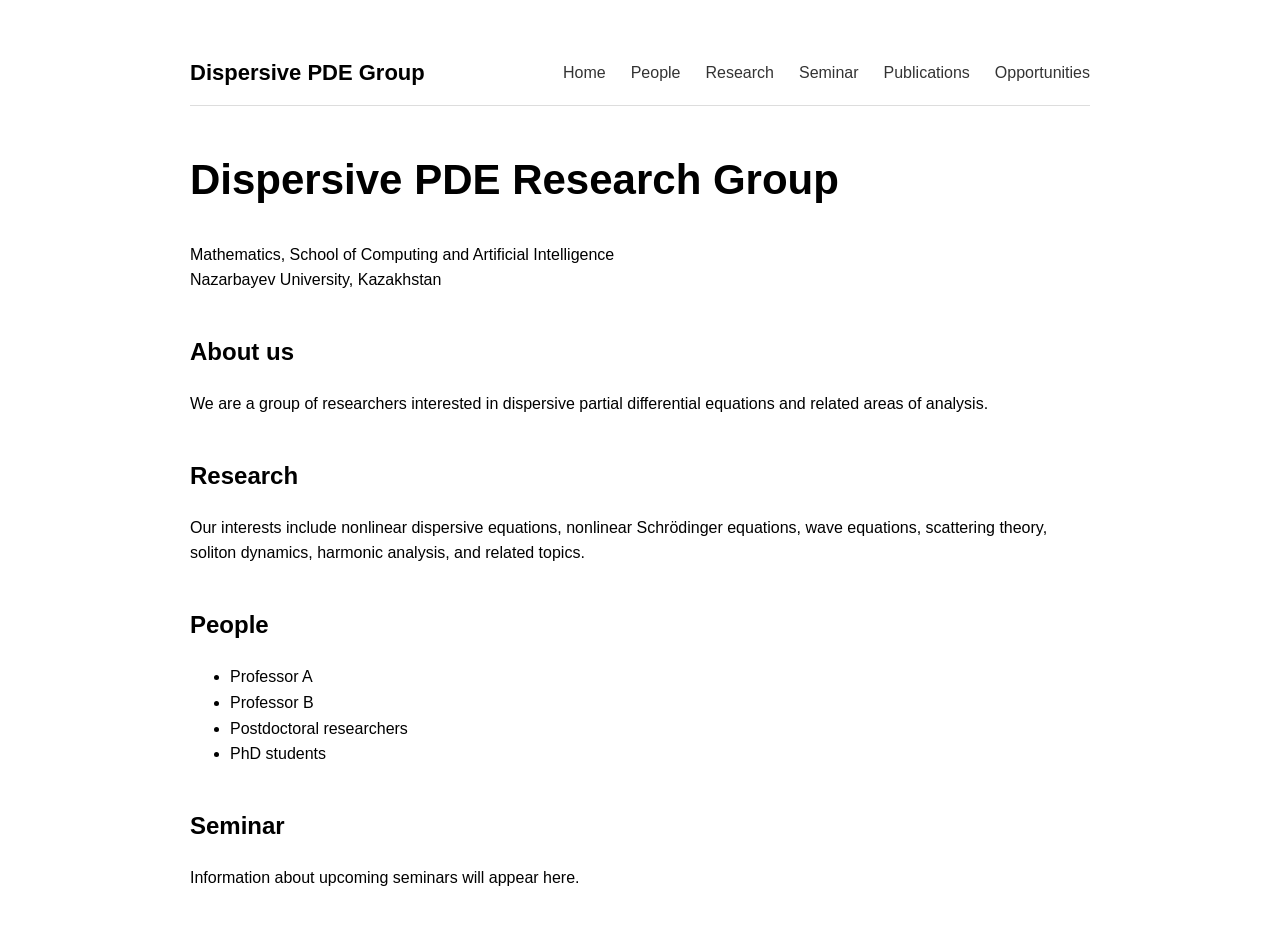
==== index.html @ 65281812 "Update index.html" ====
<!DOCTYPE html>
<html lang="en">

<head>
  <meta charset="UTF-8">
  <meta name="viewport" content="width=device-width, initial-scale=1.0">
  <title>Dispersive PDE Research Group</title>
  <link rel="stylesheet" href="style.css">
</head>

<body>

  <nav class="navbar">
  <div class="nav-container">

    <div class="site-name">
      Dispersive PDE Group
    </div>

    <div class="nav-links">
      <a href="index.html">Home</a>
      <a href="people.html">People</a>
      <a href="research.html">Research</a>
      <a href="seminar.html">Seminar</a>
      <a href="publications.html">Publications</a>
      <a href="opportunities.html">Opportunities</a>
    </div>

  </div>
</nav>

  <h1>Dispersive PDE Research Group</h1>

  <p>
    Mathematics, School of Computing and Artificial Intelligence<br>
    Nazarbayev University, Kazakhstan
  </p>

  <h2>About us</h2>

  <p>
    We are a group of researchers interested in dispersive partial
    differential equations and related areas of analysis.
  </p>

  <h2>Research</h2>

  <p>
    Our interests include nonlinear dispersive equations, nonlinear
    Schrödinger equations, wave equations, scattering theory,
    soliton dynamics, harmonic analysis, and related topics.
  </p>

  <h2>People</h2>

  <ul>
    <li>Professor A</li>
    <li>Professor B</li>
    <li>Postdoctoral researchers</li>
    <li>PhD students</li>
  </ul>

  <h2>Seminar</h2>

  <p>
    Information about upcoming seminars will appear here.
  </p>

</body>

</html>
---- style.css ----
body {
    font-family: Arial, sans-serif;
    max-width: 900px;
    margin: 40px auto;
    padding: 0 20px;
    line-height: 1.6;
}

h1 {
    font-size: 42px;
}

h2 {
    margin-top: 40px;
}

.navbar {
    border-bottom: 1px solid #ddd;
    margin-bottom: 40px;
}

.nav-container {
    display: flex;
    justify-content: space-between;
    align-items: center;
    padding: 15px 0;
}

.site-name {
    font-size: 22px;
    font-weight: bold;
}

.nav-links {
    display: flex;
    gap: 25px;
}

.nav-links a {
    text-decoration: none;
    color: #333;
    font-weight: 500;
}

.nav-links a:hover {
    text-decoration: underline;
}
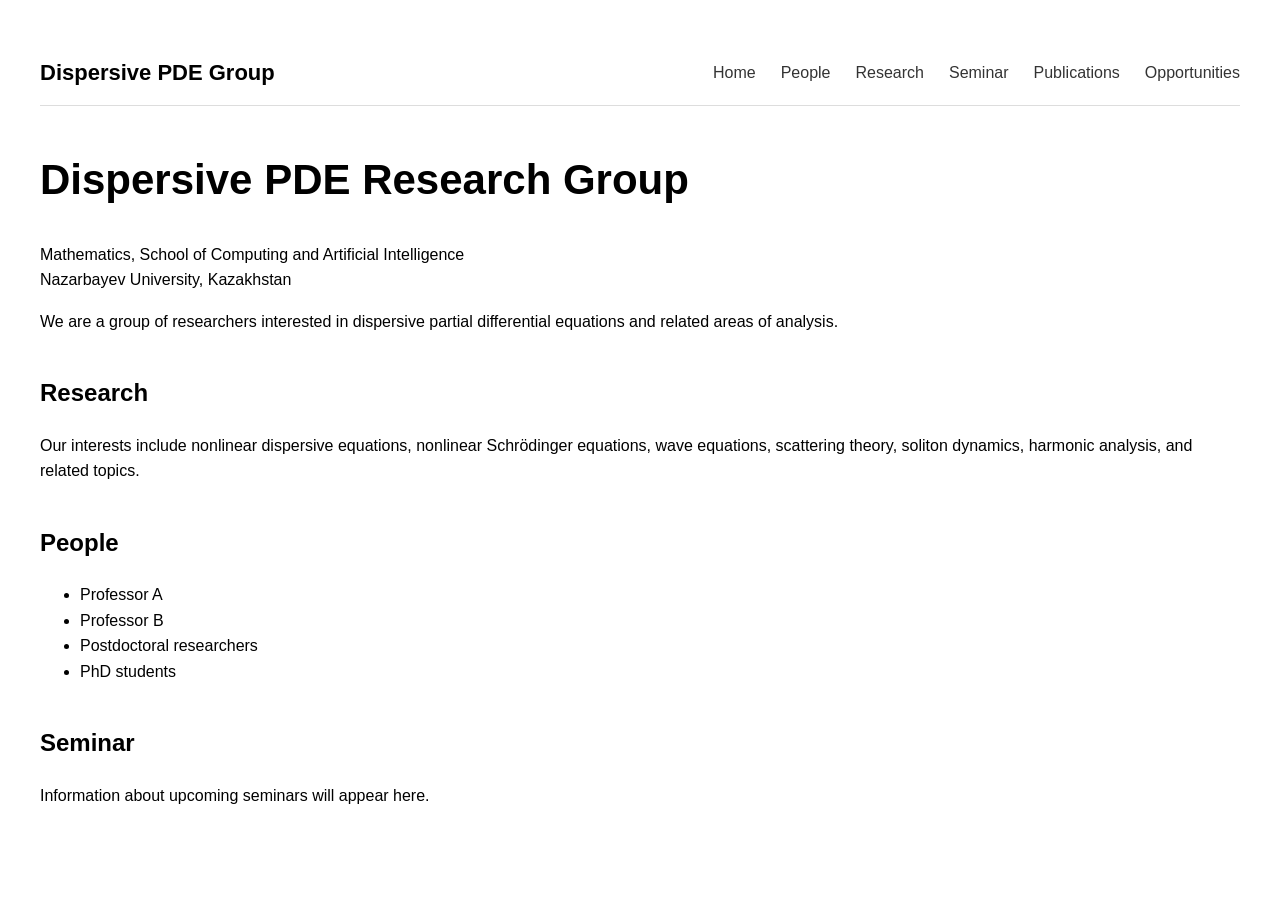
==== commit 87bc2779: "Update index.html" ====
--- a/index.html
+++ b/index.html
@@ -36,8 +36,7 @@
     Nazarbayev University, Kazakhstan
   </p>
 
-  <h2>About us</h2>
-
+  
   <p>
     We are a group of researchers interested in dispersive partial
     differential equations and related areas of analysis.
--- a/style.css
+++ b/style.css
@@ -1,6 +1,6 @@
 body {
     font-family: Arial, sans-serif;
-    max-width: 900px;
+    max-width: 1200px;
     margin: 40px auto;
     padding: 0 20px;
     line-height: 1.6;
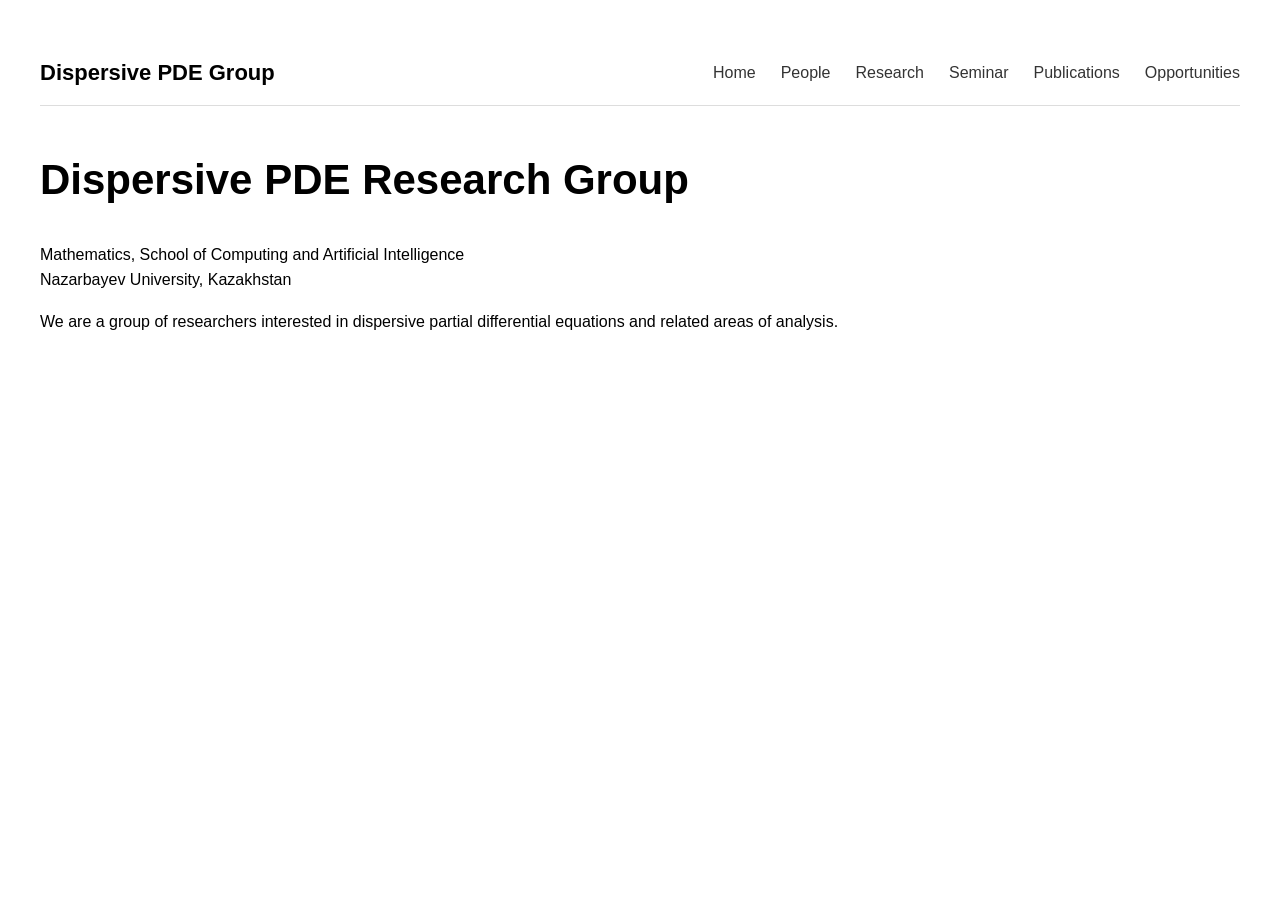
==== commit 97f5b105: "Update index.html" ====
--- a/index.html
+++ b/index.html
@@ -42,29 +42,6 @@
     differential equations and related areas of analysis.
   </p>
 
-  <h2>Research</h2>
-
-  <p>
-    Our interests include nonlinear dispersive equations, nonlinear
-    Schrödinger equations, wave equations, scattering theory,
-    soliton dynamics, harmonic analysis, and related topics.
-  </p>
-
-  <h2>People</h2>
-
-  <ul>
-    <li>Professor A</li>
-    <li>Professor B</li>
-    <li>Postdoctoral researchers</li>
-    <li>PhD students</li>
-  </ul>
-
-  <h2>Seminar</h2>
-
-  <p>
-    Information about upcoming seminars will appear here.
-  </p>
-
-</body>
+  </body>
 
 </html>
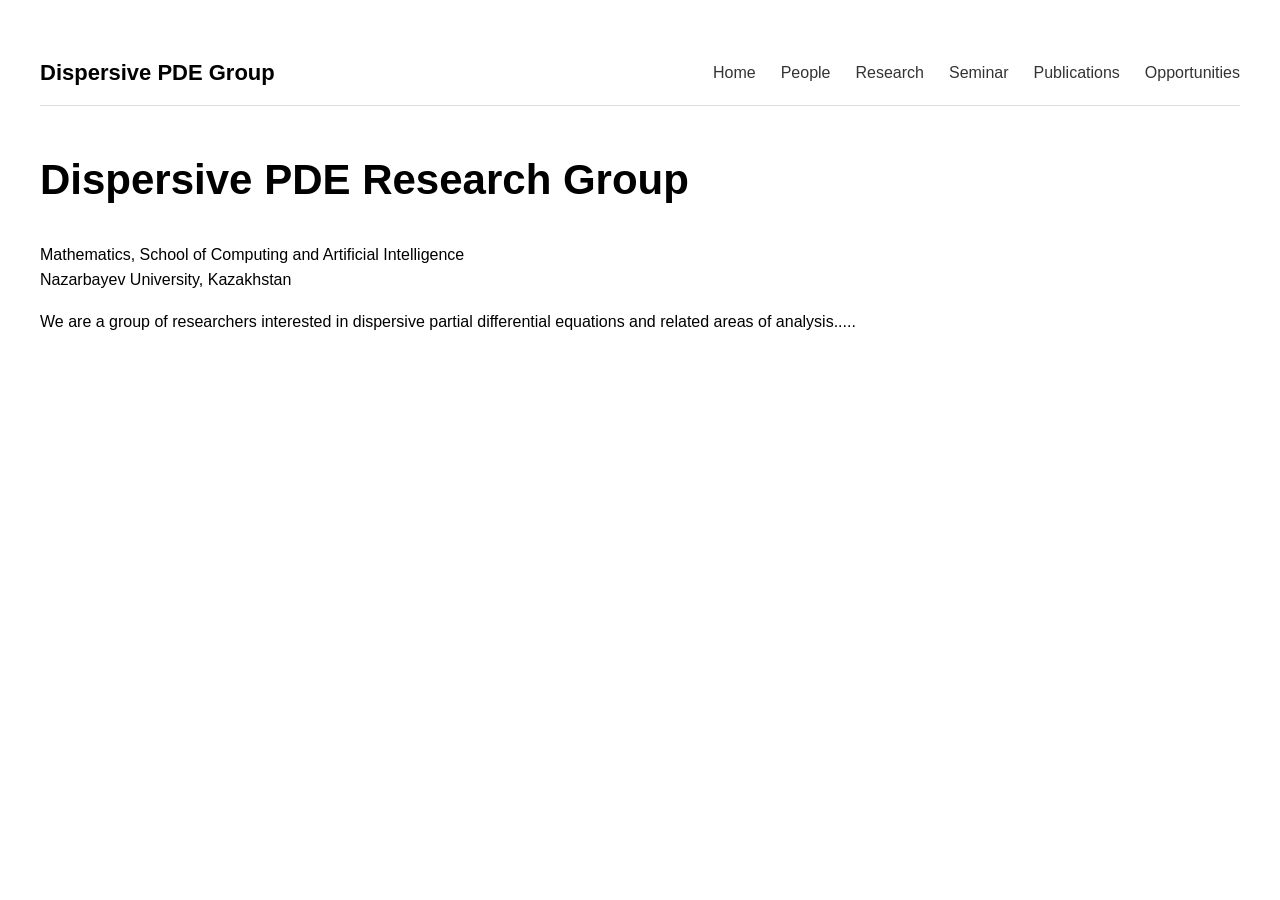
==== commit b087076e: "Update index.html" ====
--- a/index.html
+++ b/index.html
@@ -39,7 +39,7 @@
   
   <p>
     We are a group of researchers interested in dispersive partial
-    differential equations and related areas of analysis.
+    differential equations and related areas of analysis.....
   </p>
 
   </body>
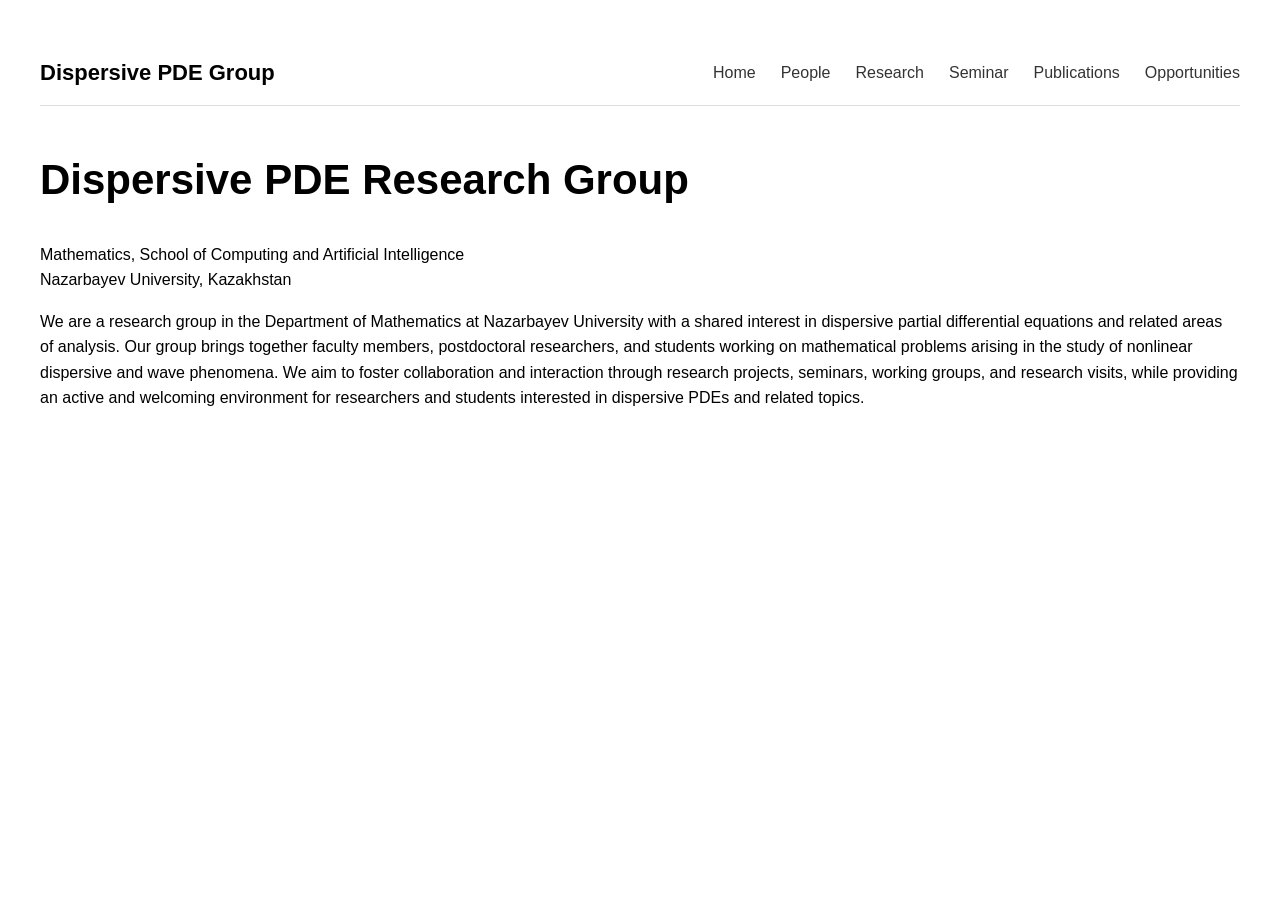
==== commit 95d2a0b0: "Update index.html" ====
--- a/index.html
+++ b/index.html
@@ -38,8 +38,14 @@
 
   
   <p>
-    We are a group of researchers interested in dispersive partial
-    differential equations and related areas of analysis.....
+    We are a research group in the Department of Mathematics at Nazarbayev University 
+    with a shared interest in dispersive partial differential equations and related areas 
+    of analysis. Our group brings together faculty members, postdoctoral researchers, 
+    and students working on mathematical problems arising in the study of nonlinear 
+    dispersive and wave phenomena.
+    We aim to foster collaboration and interaction through research projects, seminars, 
+    working groups, and research visits, while providing an active and welcoming environment 
+    for researchers and students interested in dispersive PDEs and related topics.
   </p>
 
   </body>
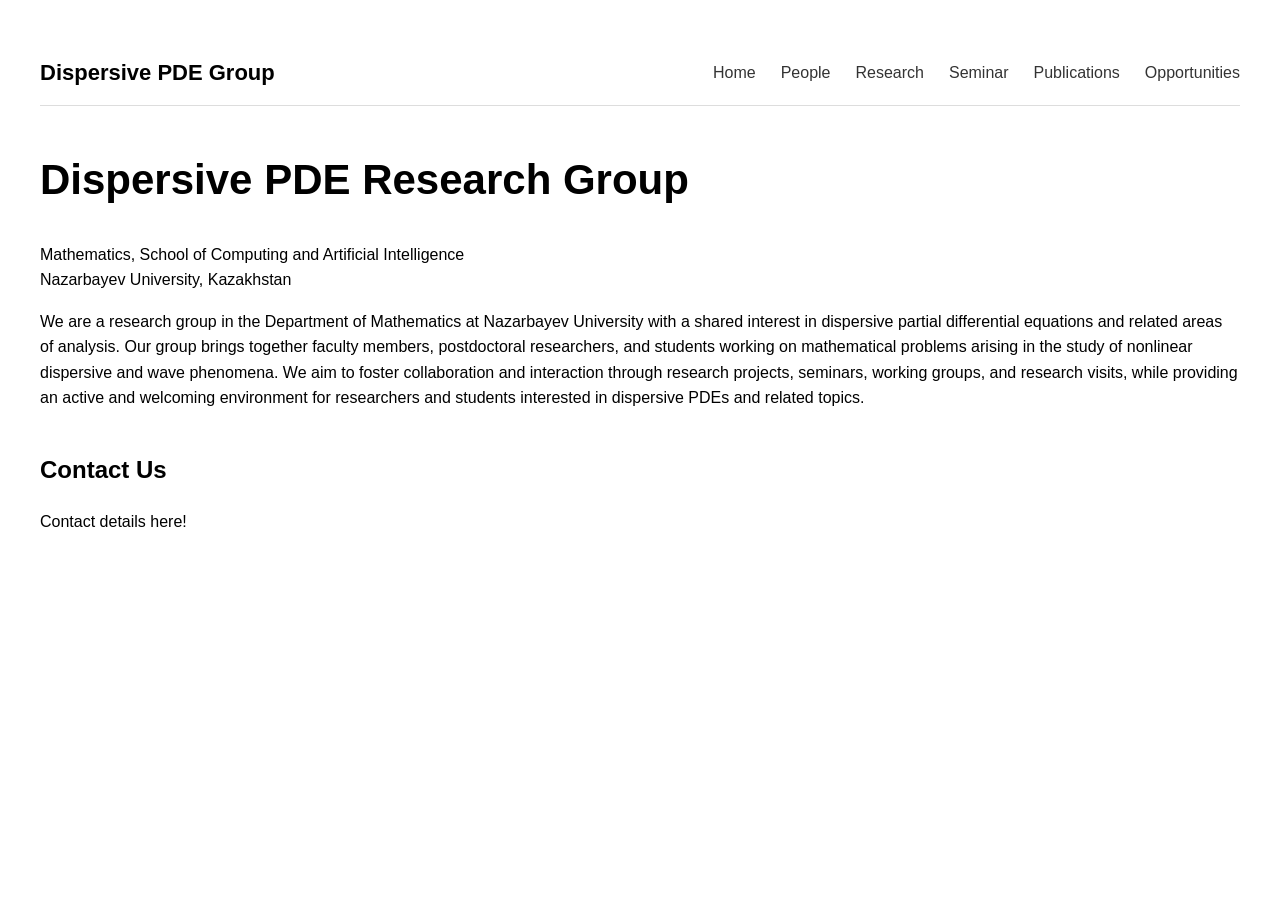
==== commit 3bfd7f3f: "Update index.html" ====
--- a/index.html
+++ b/index.html
@@ -4,7 +4,7 @@
 <head>
   <meta charset="UTF-8">
   <meta name="viewport" content="width=device-width, initial-scale=1.0">
-  <title>Dispersive PDE Research Group</title>
+  <title>Dispersive PDEs Research Group</title>
   <link rel="stylesheet" href="style.css">
 </head>
 
@@ -48,6 +48,10 @@
     for researchers and students interested in dispersive PDEs and related topics.
   </p>
 
+  <h2>Contact Us</h2>
+
+  Contact details here!
+
   </body>
 
 </html>
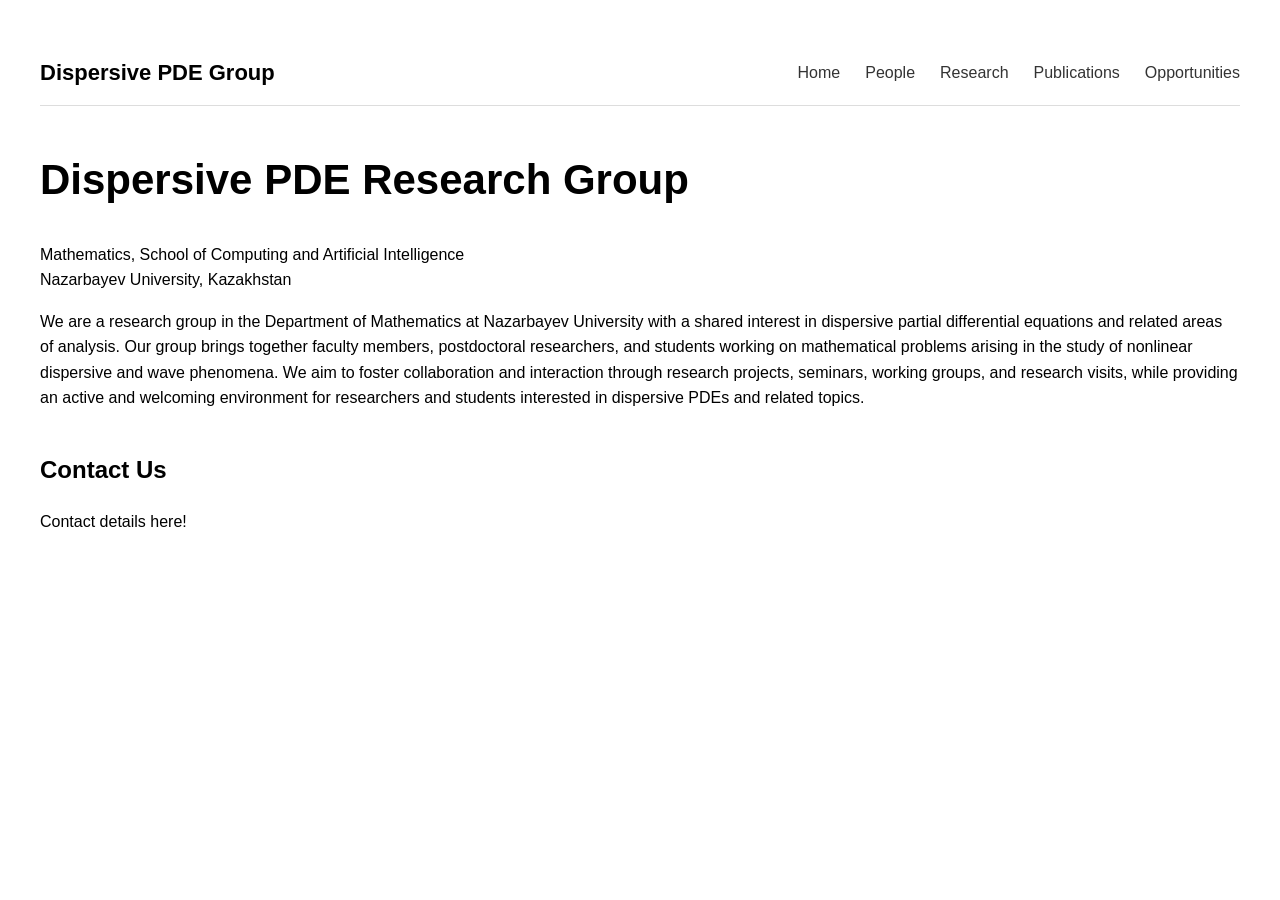
==== commit df686a17: "Update index.html" ====
--- a/index.html
+++ b/index.html
@@ -21,7 +21,6 @@
       <a href="index.html">Home</a>
       <a href="people.html">People</a>
       <a href="research.html">Research</a>
-      <a href="seminar.html">Seminar</a>
       <a href="publications.html">Publications</a>
       <a href="opportunities.html">Opportunities</a>
     </div>
@@ -50,7 +49,9 @@
 
   <h2>Contact Us</h2>
 
-  Contact details here!
+  <p>
+    Contact details here!
+  </p>
 
   </body>
 
